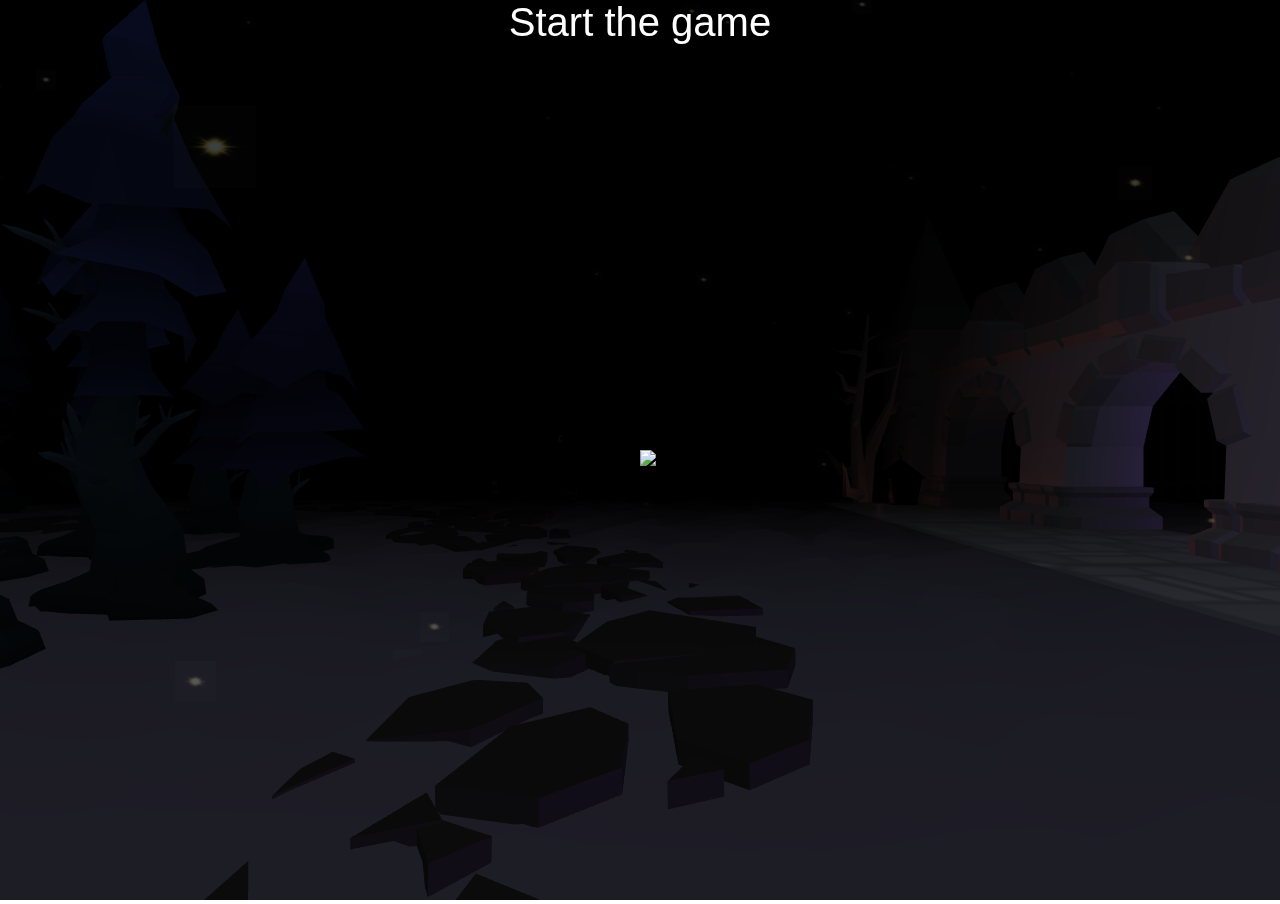
==== index.html @ 2cf0973c "Vincent branch (#4)" ====
<!DOCTYPE html>
<html lang="en">
	<head>
		<title>biatch wizard</title>
		<meta charset="utf-8">
		<meta name="viewport" content="width=device-width, user-scalable=no, minimum-scale=1.0, maximum-scale=1.0">
		<style>
			body {
				background-color: #ffffff;
				margin: 0;
				overflow: hidden;
				font-family: arial;
				width: 100%;
				height: 100%;
			}

			.start {
				position: absolute;
				width: 100%;
				height: 100%;
				background-color: rgba(0,0,0,0.5);
			}

			.instructions {
				width: 100%;
				height: 100%;
				color: #ffffff;
				text-align: center;
				cursor: pointer;
			}

			.mouse {
				position: absolute;
				top: 50%;
				left: 50%;
				z-index: 1000;
			}

		</style>
	</head>
	<body>


		<div class="mouse">
			<img width="34" height="34" src="http://www.sccpre.cat/png/big/2/24577_mouse-cursor-png.png" alt="mep">
		</div>

		<div class="start">
			<div class="instructions">
				<span style="font-size:40px">Start the game</span>
			</div>
		</div>

		<script src="js/three.js"></script>

		<script src="js/PointerLockControls.js"></script>
		<script src="js/OrbitControls.js"></script>

		<script src="js/FBXLoader.js"></script>
		<script src="js/OBJLoader.js"></script>

		<script src="js/inflate.min.js"></script>
		<script src="assets/main.js"></script>

		<script src="assets/fbxModels.js"></script>
		<script src="assets/objModels.js"></script>
		<script src="assets/pathwayModels.js"></script>

		<!-- Effects-->
		<script src="js/skybox.js"></script>
		<script src="js/rainEffect.js"></script>
		<!-- <script src="js/magicParticles.js"></script> -->


		<!-- sounds -->
		<script src="js/ravenSounds.js"></script>
		<script src="js/fireplaceSound.js"></script>

		<!-- <script src="js/ParticleEngine.js" ></script>
		<script src="js/ParticleEngineExamples.js"></script> -->

	</body>
</html>
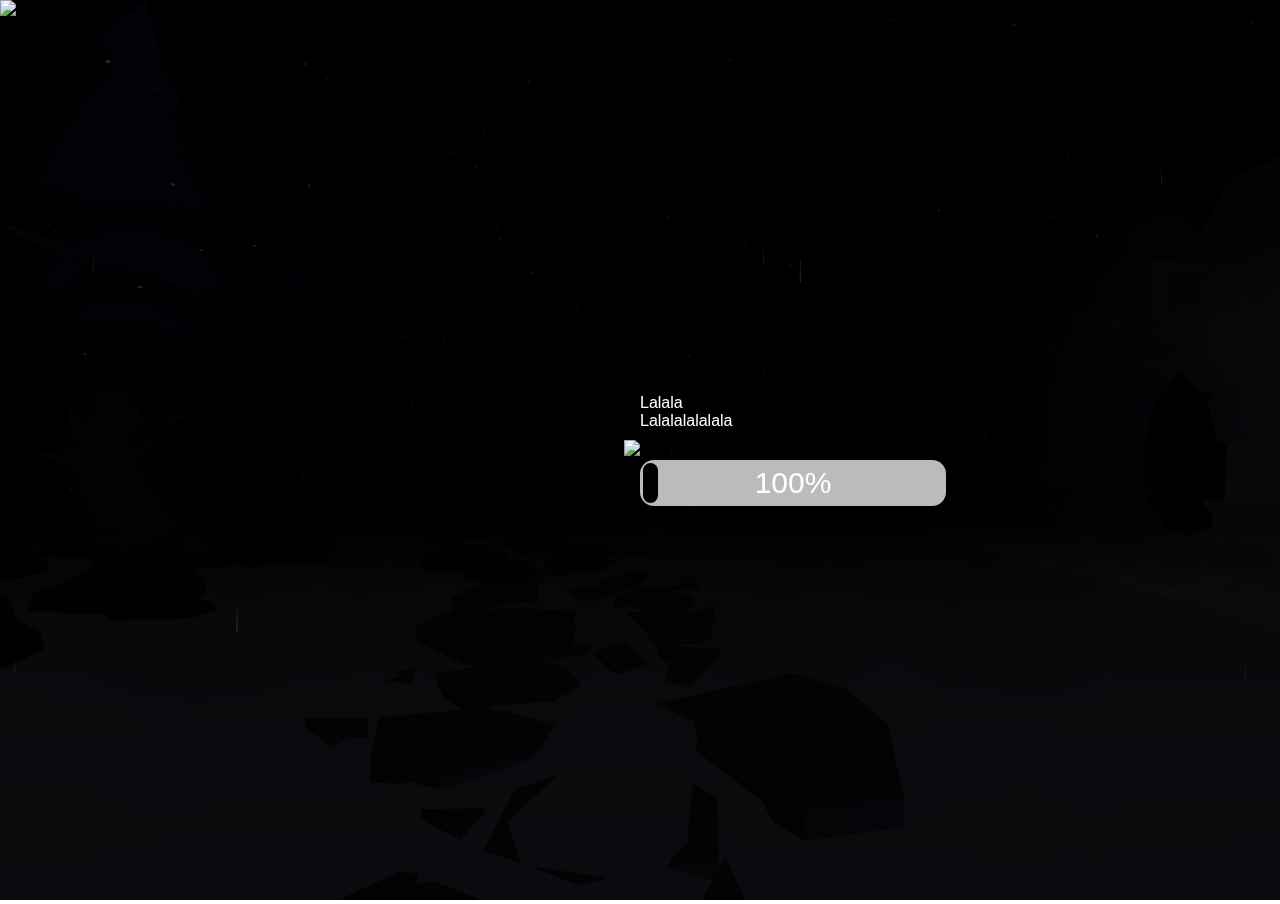
==== commit ea55396d: "added animations and particles" ====
--- a/index.html
+++ b/index.html
@@ -5,6 +5,12 @@
 		<meta charset="utf-8">
 		<meta name="viewport" content="width=device-width, user-scalable=no, minimum-scale=1.0, maximum-scale=1.0">
 		<style>
+
+			* {
+				border-spacing: border-box;
+				margin: 0;
+			}
+
 			body {
 				background-color: #ffffff;
 				margin: 0;
@@ -18,15 +24,37 @@
 				position: absolute;
 				width: 100%;
 				height: 100%;
+				background-color: rgba(0,0,0,0.8);
+				/* z-index: 10; */
+			}
+
+			.start-image {
+				position: absolute;
+				width: 100%;
+				height: 100vh;
+				object-fit: cover;
+				z-index: 10;
+
+			}
+
+			.instructions {
+				width: 100%;
+				height: 100%;
+				color: #ffffff;
+				display: flex;
+				justify-content: center;
+				align-items: center;
+				z-index: 10;
+			}
+
+			.win {
+				position: absolute;
+				width: 100%;
+				height: 100%;
 				background-color: rgba(0,0,0,0.5);
-			}
-
-			.instructions {
-				width: 100%;
-				height: 100%;
 				color: #ffffff;
-				text-align: center;
-				cursor: pointer;
+				/* text-align: center; */
+				display: none;
 			}
 
 			.mouse {
@@ -34,21 +62,118 @@
 				top: 50%;
 				left: 50%;
 				z-index: 1000;
+				display: none;
+			}
+
+			.start-wizard-image {
+				width: 50%;
+				text-align: right;
+				z-index:10;
+
+			}
+
+			.start-wrapper-text {
+				width: 50%;
+				text-align: left;
+				z-index: 10;
+
+			}
+
+
+			.progress-bar {
+				width: 300px;
+				height: 40px;
+				background-color: #bbb;
+				border-radius: 14px;
+				margin-top: 10px;
+				padding: 3px;
+			}
+
+			.progress {
+				width: 15px;
+				height: 40px;
+				border-radius: 13px;
+				background-color: black;
+			}
+
+			.percent-count {
+				width: 300px;
+				height: 40px;
+				font-size: 30px;
+				color: white;
+				text-align: center;
+				margin: 0;
+				padding-top: 3px;
+			}
+
+			.start-text {
+				display: none;
+				width: 300px;
+				text-align: center;
+				/* margin: 15px 0; */
+				position: absolute;
+				font-size:30px;
+				margin: 5px;
+				cursor: pointer;
+			}
+
+			.pause {
+				position: absolute;
+				width: 100%;
+				height: 100%;
+				background-color: rgba(0,0,0,0.8);
+				display: none;
+				align-items: center;
+				justify-content: center;
+				flex-direction: column;
+			}
+
+			.pause p {
+				color: white;
+				font-size: 40px;
+			}
+
+			.play-again {
+				cursor: pointer;
 			}
 
 		</style>
 	</head>
 	<body>
 
-
 		<div class="mouse">
-			<img width="34" height="34" src="http://www.sccpre.cat/png/big/2/24577_mouse-cursor-png.png" alt="mep">
-		</div>
-
+			<!-- <img width="34" height="34" src="http://www.sccpre.cat/png/big/2/24577_mouse-cursor-png.png" alt="mep"> -->
+		</div>
+
+		<img class="start-image" src="images/startPage.png" alt="startpic">
 		<div class="start">
 			<div class="instructions">
-				<span style="font-size:40px">Start the game</span>
+				<div class="start-wizard-image">
+					<img src="../images/wizard.png">
+				</div>
+				<div class="start-wrapper-text">
+					<p style="margin: 0;"> Lalala </p>
+					<p style="margin: 0;"> Lalalalalalala </p>
+
+					<!-- <div id="percentCount" class="percent-count"> 100%</div> -->
+					<div style="margin-top: 30px;">
+						<p class="start-text">Start</p>
+						<div class="progress-bar">
+							<div class="progress" id="progress"> <p id="percentCount" class="percent-count"> 100% </p> </div>
+						</div>
+					</div>
+				</div>
 			</div>
+		</div>
+
+		<div class="pause">
+			<p> Paused </p>
+			<p style="cursor: pointer;" id="keepPlaying"> Keep playing </p>
+		</div>
+
+		<div class="win">
+			<p style="font-size:40px">Congratulations hohoho</p>
+			<p class="play-again" style="font-size:40px">Play again</p>
 		</div>
 
 		<script src="js/three.js"></script>
@@ -58,23 +183,21 @@
 
 		<script src="js/FBXLoader.js"></script>
 		<script src="js/OBJLoader.js"></script>
-
 		<script src="js/inflate.min.js"></script>
+
 		<script src="assets/main.js"></script>
-
+		<script src="assets/loadingBar.js"></script>
 		<script src="assets/fbxModels.js"></script>
 		<script src="assets/objModels.js"></script>
 		<script src="assets/pathwayModels.js"></script>
-
-		<!-- Effects-->
-		<script src="js/skybox.js"></script>
-		<script src="js/rainEffect.js"></script>
-		<!-- <script src="js/magicParticles.js"></script> -->
-
+		<script src="assets/hiddenStaff.js"></script>
+
+
+		<script src="assets/skybox.js"></script>
 
 		<!-- sounds -->
-		<script src="js/ravenSounds.js"></script>
-		<script src="js/fireplaceSound.js"></script>
+		<script src="assets/ravenSounds.js"></script>
+		<script src="assets/fireplaceSound.js"></script>
 
 		<!-- <script src="js/ParticleEngine.js" ></script>
 		<script src="js/ParticleEngineExamples.js"></script> -->
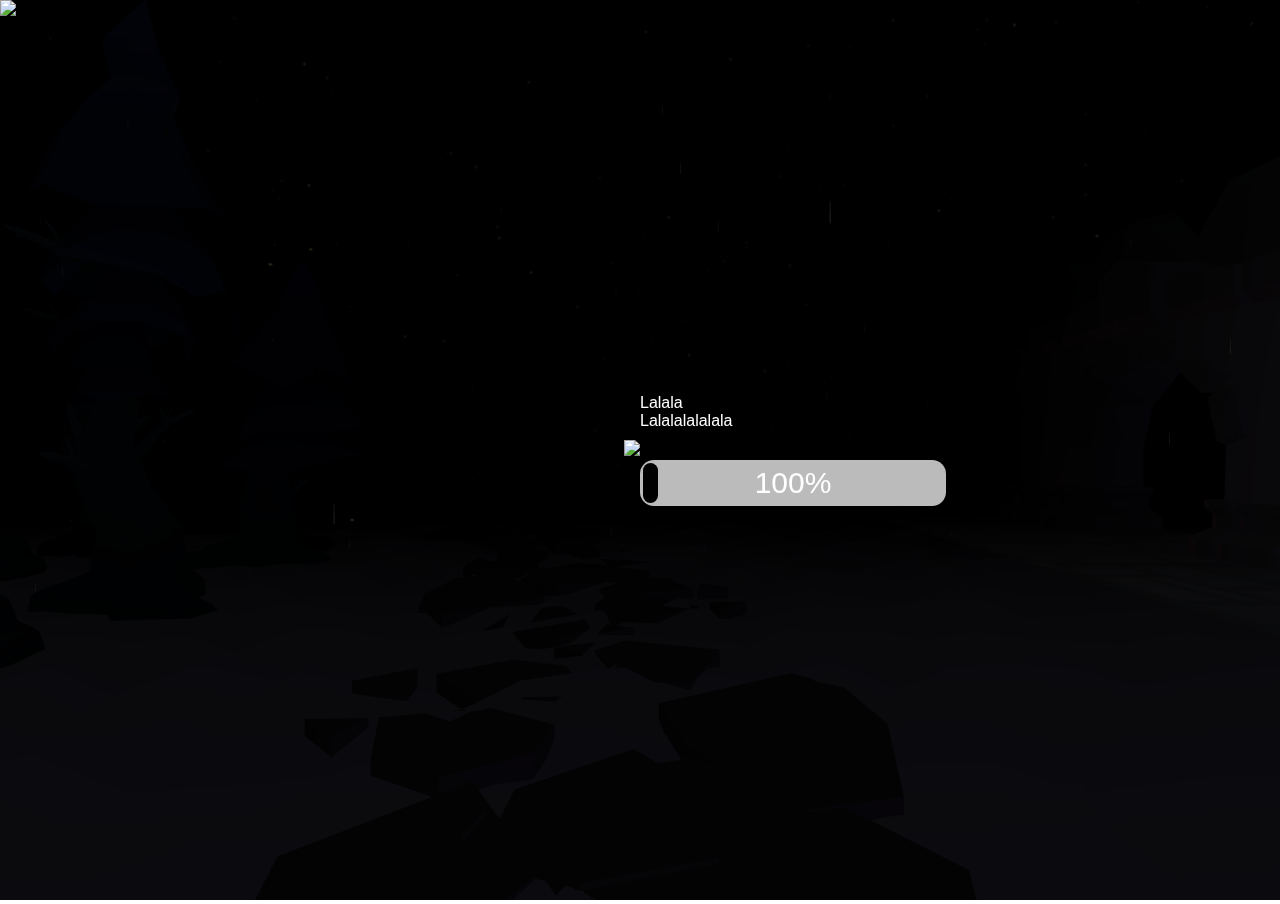
==== commit e0a069dc: "Added music and sound foe the floating stones" ====
--- a/index.html
+++ b/index.html
@@ -198,6 +198,7 @@
 		<!-- sounds -->
 		<script src="assets/ravenSounds.js"></script>
 		<script src="assets/fireplaceSound.js"></script>
+		<script src="assets/stoneSound.js"></script>
 
 		<!-- <script src="js/ParticleEngine.js" ></script>
 		<script src="js/ParticleEngineExamples.js"></script> -->
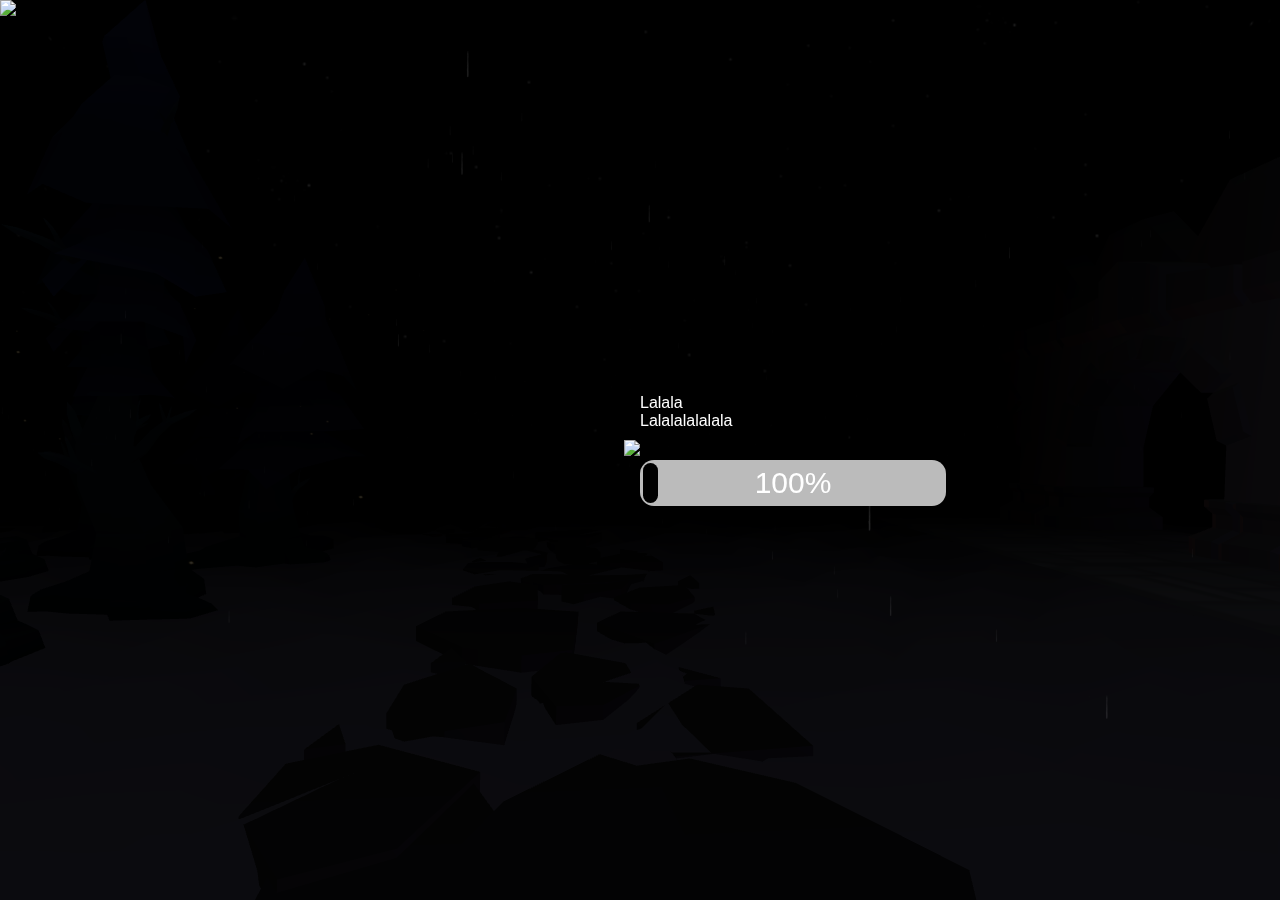
==== commit 2e039fd8: "Hid timer" ====
--- a/index.html
+++ b/index.html
@@ -140,6 +140,18 @@
 		</style>
 	</head>
 	<body>
+		<!-- count up timer score temp -->
+		<!-- for simple timer
+			 <label id="minutes">00</label>:<label id="seconds">00</label> -->
+			 
+		<!-- for Date() timer 
+			<div class="countup" id="countup1">
+			<span class="timeel minutes">0</span>
+ 			<span class="timeel timeRefMinutes">minutes</span>
+			<span class="timeel seconds">0</span>
+ 			<span class="timeel timeRefSeconds">seconds</span>
+		</div>  -->
+			  <!-- count up end -->
 
 		<div class="mouse">
 			<!-- <img width="34" height="34" src="http://www.sccpre.cat/png/big/2/24577_mouse-cursor-png.png" alt="mep"> -->
@@ -200,6 +212,9 @@
 		<script src="assets/fireplaceSound.js"></script>
 		<script src="assets/stoneSound.js"></script>
 
+		<!-- Highscore -->
+		<script src="assets/timer.js"></script>
+
 		<!-- <script src="js/ParticleEngine.js" ></script>
 		<script src="js/ParticleEngineExamples.js"></script> -->
 
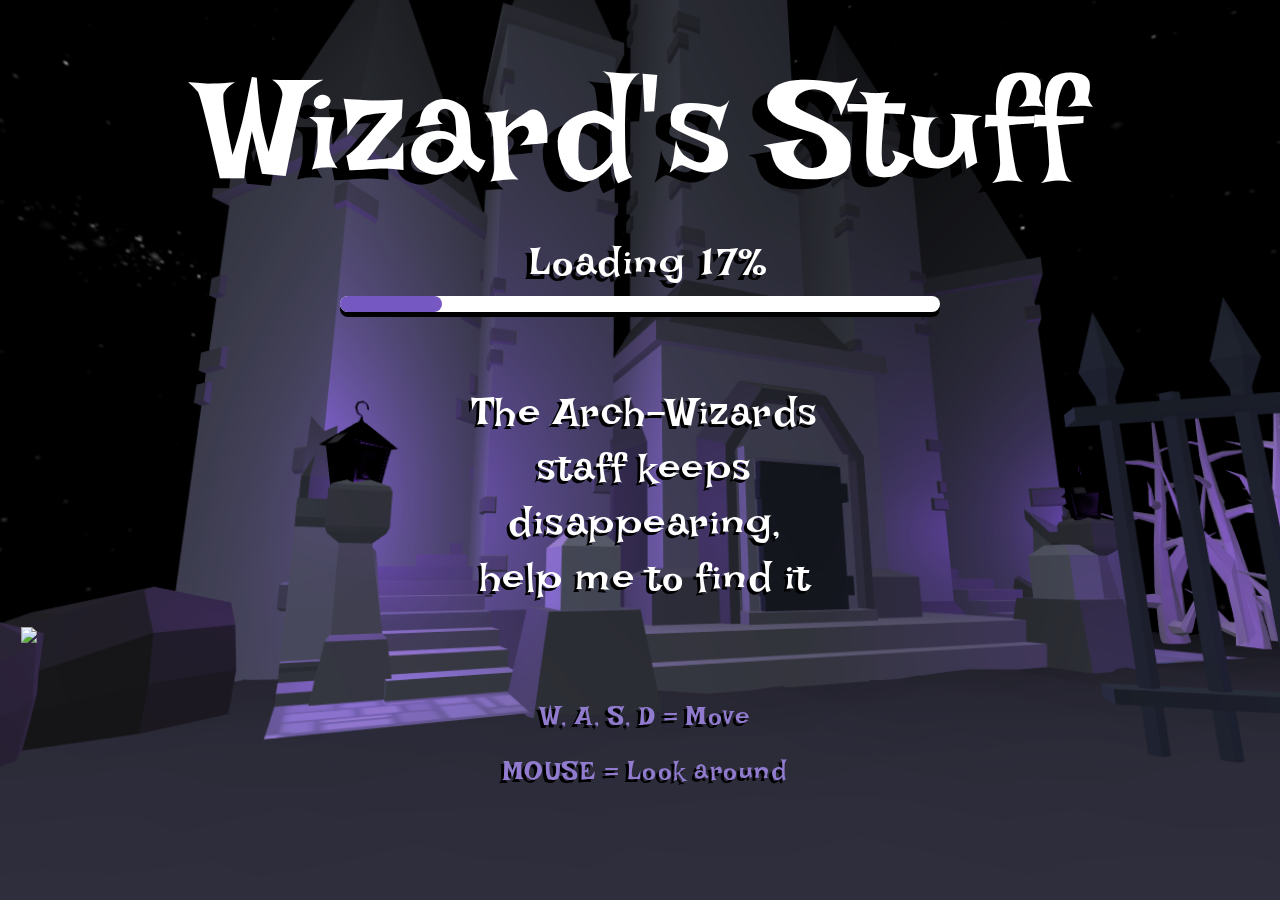
==== commit 1ef006b8: "Added limits and startpage" ====
--- a/index.html
+++ b/index.html
@@ -4,175 +4,41 @@
 		<title>biatch wizard</title>
 		<meta charset="utf-8">
 		<meta name="viewport" content="width=device-width, user-scalable=no, minimum-scale=1.0, maximum-scale=1.0">
-		<style>
-
-			* {
-				border-spacing: border-box;
-				margin: 0;
-			}
-
-			body {
-				background-color: #ffffff;
-				margin: 0;
-				overflow: hidden;
-				font-family: arial;
-				width: 100%;
-				height: 100%;
-			}
-
-			.start {
-				position: absolute;
-				width: 100%;
-				height: 100%;
-				background-color: rgba(0,0,0,0.8);
-				/* z-index: 10; */
-			}
-
-			.start-image {
-				position: absolute;
-				width: 100%;
-				height: 100vh;
-				object-fit: cover;
-				z-index: 10;
-
-			}
-
-			.instructions {
-				width: 100%;
-				height: 100%;
-				color: #ffffff;
-				display: flex;
-				justify-content: center;
-				align-items: center;
-				z-index: 10;
-			}
-
-			.win {
-				position: absolute;
-				width: 100%;
-				height: 100%;
-				background-color: rgba(0,0,0,0.5);
-				color: #ffffff;
-				/* text-align: center; */
-				display: none;
-			}
-
-			.mouse {
-				position: absolute;
-				top: 50%;
-				left: 50%;
-				z-index: 1000;
-				display: none;
-			}
-
-			.start-wizard-image {
-				width: 50%;
-				text-align: right;
-				z-index:10;
-
-			}
-
-			.start-wrapper-text {
-				width: 50%;
-				text-align: left;
-				z-index: 10;
-
-			}
-
-
-			.progress-bar {
-				width: 300px;
-				height: 40px;
-				background-color: #bbb;
-				border-radius: 14px;
-				margin-top: 10px;
-				padding: 3px;
-			}
-
-			.progress {
-				width: 15px;
-				height: 40px;
-				border-radius: 13px;
-				background-color: black;
-			}
-
-			.percent-count {
-				width: 300px;
-				height: 40px;
-				font-size: 30px;
-				color: white;
-				text-align: center;
-				margin: 0;
-				padding-top: 3px;
-			}
-
-			.start-text {
-				display: none;
-				width: 300px;
-				text-align: center;
-				/* margin: 15px 0; */
-				position: absolute;
-				font-size:30px;
-				margin: 5px;
-				cursor: pointer;
-			}
-
-			.pause {
-				position: absolute;
-				width: 100%;
-				height: 100%;
-				background-color: rgba(0,0,0,0.8);
-				display: none;
-				align-items: center;
-				justify-content: center;
-				flex-direction: column;
-			}
-
-			.pause p {
-				color: white;
-				font-size: 40px;
-			}
-
-			.play-again {
-				cursor: pointer;
-			}
-
-		</style>
+		<link rel="stylesheet" type="text/css" href="assets/styles/style.css">
 	</head>
 	<body>
-		<!-- count up timer score temp -->
-		<!-- for simple timer
-			 <label id="minutes">00</label>:<label id="seconds">00</label> -->
-			 
-		<!-- for Date() timer 
-			<div class="countup" id="countup1">
-			<span class="timeel minutes">0</span>
- 			<span class="timeel timeRefMinutes">minutes</span>
-			<span class="timeel seconds">0</span>
- 			<span class="timeel timeRefSeconds">seconds</span>
-		</div>  -->
-			  <!-- count up end -->
 
 		<div class="mouse">
 			<!-- <img width="34" height="34" src="http://www.sccpre.cat/png/big/2/24577_mouse-cursor-png.png" alt="mep"> -->
 		</div>
 
-		<img class="start-image" src="images/startPage.png" alt="startpic">
+		<img class="start-image" src="images/frontImage.png" alt="startpic">
+
 		<div class="start">
+			<!-- game title -->
+			<div class="game-title-wrapper">
+				<p class="game-title" style="margin: 0;"> Wizard's Stuff </p>
+			</div>
+			<!-- progress bar -->
+			<div class="progress-wrapper">
+				<div class="percent-wrapper">
+					<p class="start-text">Start</p>
+					<p id="loadingCount" class="loading-count"> Loading </p>
+					<p id="percentCount" class="percent-count"> 0% </p>
+				</div>
+				<div class="progress-bar">
+					<div class="progress" id="progress"></div>
+				</div>
+			</div>
+			<!-- wizard image and instructions -->
 			<div class="instructions">
-				<div class="start-wizard-image">
-					<img src="../images/wizard.png">
-				</div>
-				<div class="start-wrapper-text">
-					<p style="margin: 0;"> Lalala </p>
-					<p style="margin: 0;"> Lalalalalalala </p>
-
-					<!-- <div id="percentCount" class="percent-count"> 100%</div> -->
-					<div style="margin-top: 30px;">
-						<p class="start-text">Start</p>
-						<div class="progress-bar">
-							<div class="progress" id="progress"> <p id="percentCount" class="percent-count"> 100% </p> </div>
-						</div>
+				<div class="instructions-wrapper">
+					<div class="start-wizard-image">
+						<img src="images/wizard.png">
+					</div>
+					<div class="start-wrapper-text">
+						<p style="text-align: center; font-size:40px; margin: 0; width: 45%; line-height: 55px;"> The Arch-Wizards staff keeps disappearing, help me to find it </p>
+						<p style="text-align: center; width: 45%; color: #917bce; font-size:26px; margin-top: 80px; line-height: 55px;"> W, A, S, D = Move <br> MOUSE = Look around </p>
 					</div>
 				</div>
 			</div>
@@ -184,8 +50,18 @@
 		</div>
 
 		<div class="win">
-			<p style="font-size:40px">Congratulations hohoho</p>
-			<p class="play-again" style="font-size:40px">Play again</p>
+			<div class="win-text-wrapper">
+				<p>You won!</p>
+				<p>Your score: <span class="score">10</span></p>
+				<p>Your time: <span class="win-time">1 min 2s</span></p>
+
+				<div class="hat-score">
+				</div>
+
+				<div class="play-again-container">
+					<img class="play-again" style="width: 70px" src="images/playagain.png" alt="play again button">
+				</div>
+			</div>
 		</div>
 
 		<script src="js/three.js"></script>
@@ -203,17 +79,11 @@
 		<script src="assets/objModels.js"></script>
 		<script src="assets/pathwayModels.js"></script>
 		<script src="assets/hiddenStaff.js"></script>
-
-
 		<script src="assets/skybox.js"></script>
 
 		<!-- sounds -->
 		<script src="assets/ravenSounds.js"></script>
 		<script src="assets/fireplaceSound.js"></script>
-		<script src="assets/stoneSound.js"></script>
-
-		<!-- Highscore -->
-		<script src="assets/timer.js"></script>
 
 		<!-- <script src="js/ParticleEngine.js" ></script>
 		<script src="js/ParticleEngineExamples.js"></script> -->
--- a/assets/styles/style.css
+++ b/assets/styles/style.css
@@ -0,0 +1,251 @@
+@import url('https://fonts.googleapis.com/css?family=Lakki+Reddy&display=swap');
+* {
+  border-spacing: border-box;
+  margin: 0;
+  font-family: 'Lakki Reddy', cursive;
+  letter-spacing: 1.5px;
+}
+
+body {
+  background-color: #ffffff;
+  margin: 0;
+  overflow: hidden;
+  font-family: arial;
+  width: 100%;
+  height: 100%;
+}
+
+.start {
+  position: absolute;
+  width: 100%;
+  height: 100vh;
+  background-color: rgba(0,0,0,0.2);
+  z-index: 10;
+}
+
+.start-image {
+  position: absolute;
+  width: 100%;
+  height: 100vh;
+  object-fit: cover;
+}
+
+.instructions {
+  width: 100%;
+  color: #ffffff;
+  display: flex;
+  justify-content: center;
+  align-items: center;
+  flex-direction: column;
+}
+
+.mouse {
+  position: absolute;
+  top: 50%;
+  left: 50%;
+  z-index: 1000;
+  display: none;
+}
+
+.start-wizard-image {
+  width: 36%;
+  text-align: right;
+  display: flex;
+  align-items: center;
+  justify-content: flex-end;
+}
+
+.start-wizard-image img {
+  width: 440px;
+}
+
+.start-wrapper-text {
+  width: 64%;
+  /* height: 60vh; */
+  text-align: left;
+  display: flex;
+  flex-direction: column;
+  /* justify-content: center; */
+  align-items: flex-start;
+  margin-top: 30px;
+}
+
+.start-wrapper-text p {
+  font-size: 40px;
+  text-shadow: -3px 3px 0px black;
+}
+
+
+.progress-bar {
+  width: 600px;
+  height: 16px;
+  background-color: white;
+  border-radius: 12px;
+  box-shadow: 0px 5px 0px black;
+  margin-top: 7px;
+}
+
+.progress {
+  width: 15px;
+  height: 16px;
+  border-radius: 12px;
+  background-color: #7658C2;
+}
+
+.loading-count {
+  height: 50px;
+  font-size: 40px;
+  color: white;
+  text-align: center;
+  margin: 0 16px;
+  text-shadow: -5px 5px 0px black;
+}
+
+.percent-count {
+  height: 50px;
+  font-size: 40px;
+  color: white;
+  text-align: center;
+  margin: 0;
+  text-shadow: -5px 5px 0px black;
+
+}
+
+.start-text {
+  display: none;
+  height: 50px;
+  font-size: 43px;
+  color: white;
+  margin: 0;
+  cursor: pointer;
+  text-shadow: -5px 5px 0px black;
+}
+
+.pause {
+  position: absolute;
+  width: 100%;
+  height: 100%;
+  background-color: rgba(0,0,0,0.8);
+  display: none;
+  align-items: center;
+  justify-content: center;
+  flex-direction: column;
+}
+
+.pause p {
+  color: white;
+  font-size: 40px;
+  text-shadow: -10px 8px 0px black;
+}
+
+.play-again {
+  cursor: pointer;
+}
+
+.instructions-wrapper {
+  width: 100%;
+  height: 60vh;
+  display: flex;
+  flex-direction: row;
+}
+
+.progress-wrapper {
+  width: 100%;
+  height: 20vh;
+  display: flex;
+  flex-direction: column;
+  justify-content: center;
+  align-items: center;
+  /* background-color: rgba(0,0,0,.4); */
+}
+
+.percent-wrapper {
+  display: flex;
+  justify-content: center;
+  flex-direction: row;
+}
+
+.game-title-wrapper {
+  height: 15vh;
+  display: flex;
+  justify-content: center;
+  padding-top: 50px;
+}
+
+.game-title {
+  color: white;
+  font-size: 140px;
+  text-shadow: -15px 10px 0px black;
+}
+
+.win {
+  position: absolute;
+  width: 100%;
+  height: 100%;
+  color: #ffffff;
+  /* text-align: center; */
+  display: none;
+  z-index: 10;
+  background-color: rgba(0,0,0,.2);
+
+}
+
+.win-text-wrapper {
+  width: 80%;
+  text-align: center;
+  height: 80vh;
+  z-index: 50;
+  background-image: url('../../images/bg-frame.png');
+  background-repeat: no-repeat;
+  background-size: 100% 100%;
+  margin: 10vh 10%;
+  display: flex;
+  flex-direction: column;
+  justify-content: center;
+}
+
+.win-text-wrapper p:nth-child(1) {
+  font-size: 100px;
+  text-shadow: -10px 7px 0px black;
+}
+
+.win-text-wrapper p:nth-child(2) {
+  font-size: 50px;
+  text-shadow: -5px 5px 0px black;
+}
+
+.win-text-wrapper p:nth-child(3) {
+  font-size: 50px;
+  text-shadow: -5px 5px 0px black;
+}
+
+.score {
+}
+
+.win-time {
+}
+
+.hat-score {
+  width: 100%;
+  display: flex;
+  flex-direction: row;
+  justify-content: center;
+  align-items: center;
+}
+
+.win-image {
+  position: absolute;
+  width: 100%;
+  height: 100vh;
+  object-fit: cover;
+}
+
+.play-again-container {
+  width: 100%;
+  text-align: center;
+}
+
+.play-again {
+  border: 2px solid white;
+  border-radius: 50%;
+}
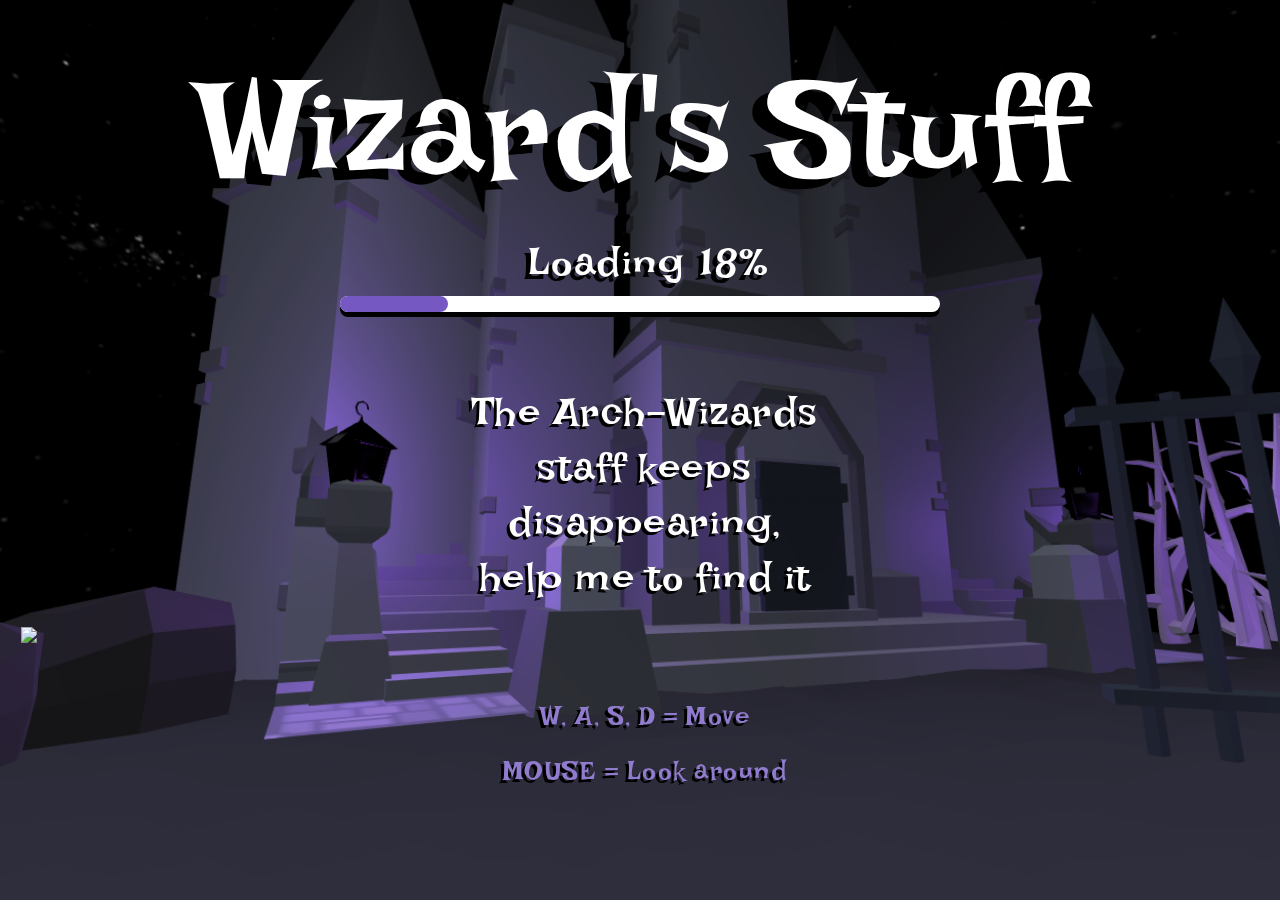
==== commit 376c28a4: "Merge branch 'master' into final-sofia-branch" ====
--- a/index.html
+++ b/index.html
@@ -7,6 +7,17 @@
 		<link rel="stylesheet" type="text/css" href="assets/styles/style.css">
 	</head>
 	<body>
+		<!-- count up timer score temp -->
+		<!-- for simple timer -->
+			 <!-- <label id="minutes">00</label>:<label id="seconds">00</label> -->
+		<!-- for Date() timer 
+			<div class="countup" id="countup1">
+			<span class="timeel minutes">0</span>
+ 			<span class="timeel timeRefMinutes">minutes</span>
+			<span class="timeel seconds">0</span>
+ 			<span class="timeel timeRefSeconds">seconds</span>
+		</div>  -->
+		<!-- count up end -->
 
 		<div class="mouse">
 			<!-- <img width="34" height="34" src="http://www.sccpre.cat/png/big/2/24577_mouse-cursor-png.png" alt="mep"> -->
@@ -84,6 +95,10 @@
 		<!-- sounds -->
 		<script src="assets/ravenSounds.js"></script>
 		<script src="assets/fireplaceSound.js"></script>
+		<script src="assets/stoneSound.js"></script>
+
+		<!-- Highscore -->
+		<script src="assets/timer.js"></script>
 
 		<!-- <script src="js/ParticleEngine.js" ></script>
 		<script src="js/ParticleEngineExamples.js"></script> -->
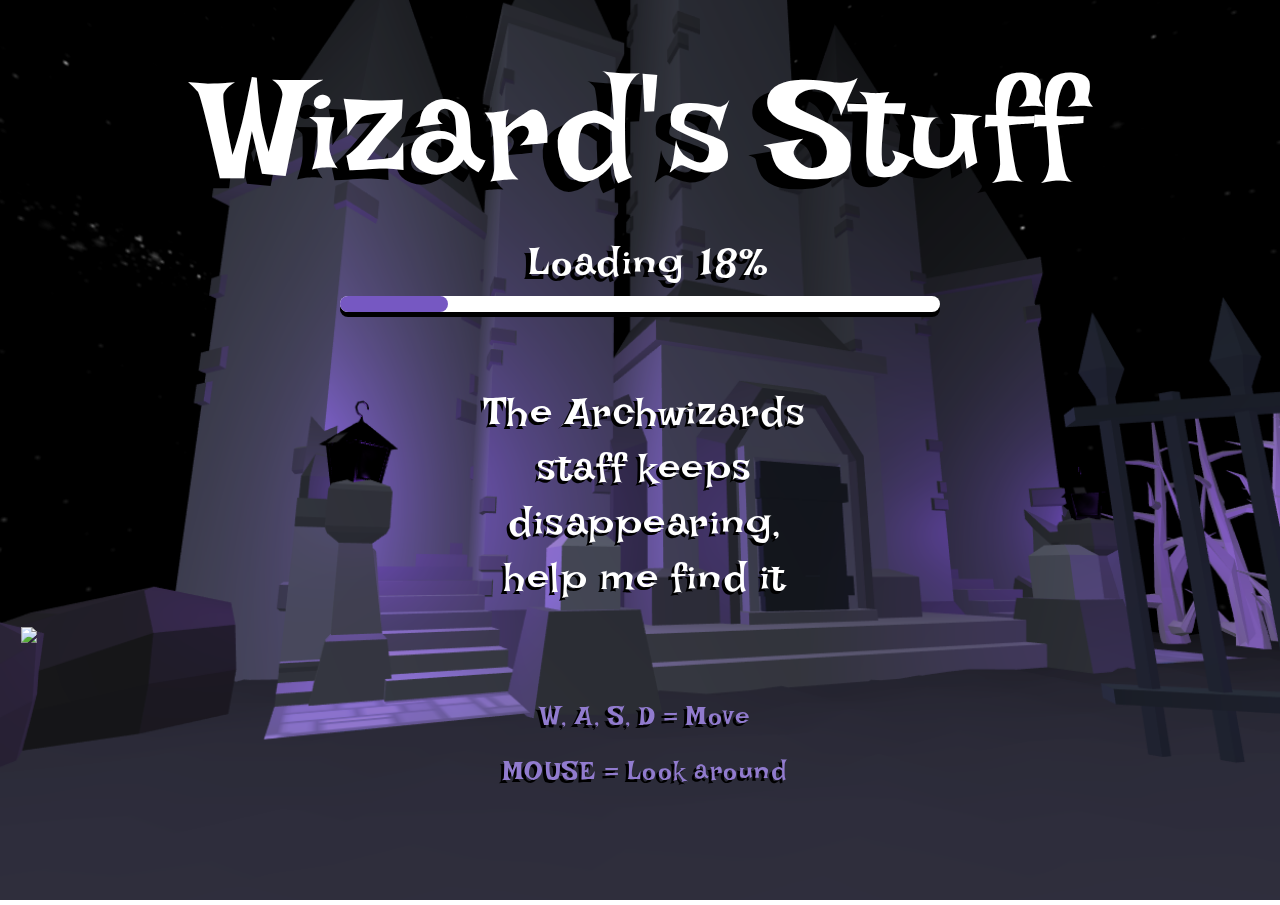
==== commit b8e9f7e9: "added bats" ====
--- a/index.html
+++ b/index.html
@@ -1,107 +1,107 @@
-<!DOCTYPE html>
-<html lang="en">
-	<head>
-		<title>biatch wizard</title>
-		<meta charset="utf-8">
-		<meta name="viewport" content="width=device-width, user-scalable=no, minimum-scale=1.0, maximum-scale=1.0">
-		<link rel="stylesheet" type="text/css" href="assets/styles/style.css">
-	</head>
-	<body>
-		<!-- count up timer score temp -->
-		<!-- for simple timer -->
-			 <!-- <label id="minutes">00</label>:<label id="seconds">00</label> -->
-		<!-- for Date() timer 
-			<div class="countup" id="countup1">
-			<span class="timeel minutes">0</span>
- 			<span class="timeel timeRefMinutes">minutes</span>
-			<span class="timeel seconds">0</span>
- 			<span class="timeel timeRefSeconds">seconds</span>
-		</div>  -->
-		<!-- count up end -->
-
-		<div class="mouse">
-			<!-- <img width="34" height="34" src="http://www.sccpre.cat/png/big/2/24577_mouse-cursor-png.png" alt="mep"> -->
-		</div>
-
-		<img class="start-image" src="images/frontImage.png" alt="startpic">
-
-		<div class="start">
-			<!-- game title -->
-			<div class="game-title-wrapper">
-				<p class="game-title" style="margin: 0;"> Wizard's Stuff </p>
-			</div>
-			<!-- progress bar -->
-			<div class="progress-wrapper">
-				<div class="percent-wrapper">
-					<p class="start-text">Start</p>
-					<p id="loadingCount" class="loading-count"> Loading </p>
-					<p id="percentCount" class="percent-count"> 0% </p>
-				</div>
-				<div class="progress-bar">
-					<div class="progress" id="progress"></div>
-				</div>
-			</div>
-			<!-- wizard image and instructions -->
-			<div class="instructions">
-				<div class="instructions-wrapper">
-					<div class="start-wizard-image">
-						<img src="images/wizard.png">
-					</div>
-					<div class="start-wrapper-text">
-						<p style="text-align: center; font-size:40px; margin: 0; width: 45%; line-height: 55px;"> The Arch-Wizards staff keeps disappearing, help me to find it </p>
-						<p style="text-align: center; width: 45%; color: #917bce; font-size:26px; margin-top: 80px; line-height: 55px;"> W, A, S, D = Move <br> MOUSE = Look around </p>
-					</div>
-				</div>
-			</div>
-		</div>
-
-		<div class="pause">
-			<p> Paused </p>
-			<p style="cursor: pointer;" id="keepPlaying"> Keep playing </p>
-		</div>
-
-		<div class="win">
-			<div class="win-text-wrapper">
-				<p>You won!</p>
-				<p>Your score: <span class="score">10</span></p>
-				<p>Your time: <span class="win-time">1 min 2s</span></p>
-
-				<div class="hat-score">
-				</div>
-
-				<div class="play-again-container">
-					<img class="play-again" style="width: 70px" src="images/playagain.png" alt="play again button">
-				</div>
-			</div>
-		</div>
-
-		<script src="js/three.js"></script>
-
-		<script src="js/PointerLockControls.js"></script>
-		<script src="js/OrbitControls.js"></script>
-
-		<script src="js/FBXLoader.js"></script>
-		<script src="js/OBJLoader.js"></script>
-		<script src="js/inflate.min.js"></script>
-
-		<script src="assets/main.js"></script>
-		<script src="assets/loadingBar.js"></script>
-		<script src="assets/fbxModels.js"></script>
-		<script src="assets/objModels.js"></script>
-		<script src="assets/pathwayModels.js"></script>
-		<script src="assets/hiddenStaff.js"></script>
-		<script src="assets/skybox.js"></script>
-
-		<!-- sounds -->
-		<script src="assets/ravenSounds.js"></script>
-		<script src="assets/fireplaceSound.js"></script>
-		<script src="assets/stoneSound.js"></script>
-
-		<!-- Highscore -->
-		<script src="assets/timer.js"></script>
-
-		<!-- <script src="js/ParticleEngine.js" ></script>
-		<script src="js/ParticleEngineExamples.js"></script> -->
-
-	</body>
-</html>
+<!DOCTYPE html>
+<html lang="en">
+	<head>
+		<title>biatch wizard</title>
+		<meta charset="utf-8">
+		<meta name="viewport" content="width=device-width, user-scalable=no, minimum-scale=1.0, maximum-scale=1.0">
+		<link rel="stylesheet" type="text/css" href="assets/styles/style.css">
+	</head>
+	<body>
+		<!-- count up timer score temp -->
+		<!-- for simple timer -->
+			 <!-- <label id="minutes">00</label>:<label id="seconds">00</label> -->
+		<!-- for Date() timer
+			<div class="countup" id="countup1">
+			<span class="timeel minutes">0</span>
+ 			<span class="timeel timeRefMinutes">minutes</span>
+			<span class="timeel seconds">0</span>
+ 			<span class="timeel timeRefSeconds">seconds</span>
+		</div>  -->
+		<!-- count up end -->
+
+		<div class="mouse">
+			<!-- <img width="34" height="34" src="http://www.sccpre.cat/png/big/2/24577_mouse-cursor-png.png" alt="mep"> -->
+		</div>
+
+		<img class="start-image" src="images/frontImage.png" alt="startpic">
+
+		<div class="start">
+			<!-- game title -->
+			<div class="game-title-wrapper">
+				<p class="game-title" style="margin: 0;"> Wizard's Stuff </p>
+			</div>
+			<!-- progress bar -->
+			<div class="progress-wrapper">
+				<div class="percent-wrapper">
+					<p class="start-text">Start</p>
+					<p id="loadingCount" class="loading-count"> Loading </p>
+					<p id="percentCount" class="percent-count"> 0% </p>
+				</div>
+				<div class="progress-bar">
+					<div class="progress" id="progress"></div>
+				</div>
+			</div>
+			<!-- wizard image and instructions -->
+			<div class="instructions">
+				<div class="instructions-wrapper">
+					<div class="start-wizard-image">
+						<img src="images/wizard.png">
+					</div>
+					<div class="start-wrapper-text">
+						<p style="text-align: center; font-size:40px; margin: 0; width: 45%; line-height: 55px;"> The Archwizards staff keeps disappearing, help me find it </p>
+						<p style="text-align: center; width: 45%; color: #917bce; font-size:26px; margin-top: 80px; line-height: 55px;"> W, A, S, D = Move <br> MOUSE = Look around </p>
+					</div>
+				</div>
+			</div>
+		</div>
+
+		<div class="pause">
+			<p> Paused </p>
+			<p style="cursor: pointer;" id="keepPlaying"> Keep playing </p>
+		</div>
+
+		<div class="win">
+			<div class="win-text-wrapper">
+				<p>You won!</p>
+				<p>Your score: <span class="score">10</span></p>
+				<p>Your time: <span class="win-time">1 min 2s</span></p>
+
+				<div class="hat-score">
+				</div>
+
+				<div class="play-again-container">
+					<img class="play-again" style="width: 70px" src="images/playagain.png" alt="play again button">
+				</div>
+			</div>
+		</div>
+
+		<script src="js/three.js"></script>
+
+		<script src="js/PointerLockControls.js"></script>
+		<script src="js/OrbitControls.js"></script>
+
+		<script src="js/FBXLoader.js"></script>
+		<script src="js/OBJLoader.js"></script>
+		<script src="js/inflate.min.js"></script>
+
+		<script src="assets/main.js"></script>
+		<script src="assets/loadingBar.js"></script>
+		<script src="assets/fbxModels.js"></script>
+		<script src="assets/objModels.js"></script>
+		<script src="assets/pathwayModels.js"></script>
+		<script src="assets/hiddenStaff.js"></script>
+		<script src="assets/skybox.js"></script>
+
+		<!-- sounds -->
+		<script src="assets/ravenSounds.js"></script>
+		<script src="assets/fireplaceSound.js"></script>
+		<script src="assets/stoneSound.js"></script>
+
+		<!-- Highscore -->
+		<script src="assets/timer.js"></script>
+
+		<!-- <script src="js/ParticleEngine.js" ></script>
+		<script src="js/ParticleEngineExamples.js"></script> -->
+
+	</body>
+</html>
--- a/assets/styles/style.css
+++ b/assets/styles/style.css
@@ -1,251 +1,251 @@
-@import url('https://fonts.googleapis.com/css?family=Lakki+Reddy&display=swap');
-* {
-  border-spacing: border-box;
-  margin: 0;
-  font-family: 'Lakki Reddy', cursive;
-  letter-spacing: 1.5px;
-}
-
-body {
-  background-color: #ffffff;
-  margin: 0;
-  overflow: hidden;
-  font-family: arial;
-  width: 100%;
-  height: 100%;
-}
-
-.start {
-  position: absolute;
-  width: 100%;
-  height: 100vh;
-  background-color: rgba(0,0,0,0.2);
-  z-index: 10;
-}
-
-.start-image {
-  position: absolute;
-  width: 100%;
-  height: 100vh;
-  object-fit: cover;
-}
-
-.instructions {
-  width: 100%;
-  color: #ffffff;
-  display: flex;
-  justify-content: center;
-  align-items: center;
-  flex-direction: column;
-}
-
-.mouse {
-  position: absolute;
-  top: 50%;
-  left: 50%;
-  z-index: 1000;
-  display: none;
-}
-
-.start-wizard-image {
-  width: 36%;
-  text-align: right;
-  display: flex;
-  align-items: center;
-  justify-content: flex-end;
-}
-
-.start-wizard-image img {
-  width: 440px;
-}
-
-.start-wrapper-text {
-  width: 64%;
-  /* height: 60vh; */
-  text-align: left;
-  display: flex;
-  flex-direction: column;
-  /* justify-content: center; */
-  align-items: flex-start;
-  margin-top: 30px;
-}
-
-.start-wrapper-text p {
-  font-size: 40px;
-  text-shadow: -3px 3px 0px black;
-}
-
-
-.progress-bar {
-  width: 600px;
-  height: 16px;
-  background-color: white;
-  border-radius: 12px;
-  box-shadow: 0px 5px 0px black;
-  margin-top: 7px;
-}
-
-.progress {
-  width: 15px;
-  height: 16px;
-  border-radius: 12px;
-  background-color: #7658C2;
-}
-
-.loading-count {
-  height: 50px;
-  font-size: 40px;
-  color: white;
-  text-align: center;
-  margin: 0 16px;
-  text-shadow: -5px 5px 0px black;
-}
-
-.percent-count {
-  height: 50px;
-  font-size: 40px;
-  color: white;
-  text-align: center;
-  margin: 0;
-  text-shadow: -5px 5px 0px black;
-
-}
-
-.start-text {
-  display: none;
-  height: 50px;
-  font-size: 43px;
-  color: white;
-  margin: 0;
-  cursor: pointer;
-  text-shadow: -5px 5px 0px black;
-}
-
-.pause {
-  position: absolute;
-  width: 100%;
-  height: 100%;
-  background-color: rgba(0,0,0,0.8);
-  display: none;
-  align-items: center;
-  justify-content: center;
-  flex-direction: column;
-}
-
-.pause p {
-  color: white;
-  font-size: 40px;
-  text-shadow: -10px 8px 0px black;
-}
-
-.play-again {
-  cursor: pointer;
-}
-
-.instructions-wrapper {
-  width: 100%;
-  height: 60vh;
-  display: flex;
-  flex-direction: row;
-}
-
-.progress-wrapper {
-  width: 100%;
-  height: 20vh;
-  display: flex;
-  flex-direction: column;
-  justify-content: center;
-  align-items: center;
-  /* background-color: rgba(0,0,0,.4); */
-}
-
-.percent-wrapper {
-  display: flex;
-  justify-content: center;
-  flex-direction: row;
-}
-
-.game-title-wrapper {
-  height: 15vh;
-  display: flex;
-  justify-content: center;
-  padding-top: 50px;
-}
-
-.game-title {
-  color: white;
-  font-size: 140px;
-  text-shadow: -15px 10px 0px black;
-}
-
-.win {
-  position: absolute;
-  width: 100%;
-  height: 100%;
-  color: #ffffff;
-  /* text-align: center; */
-  display: none;
-  z-index: 10;
-  background-color: rgba(0,0,0,.2);
-
-}
-
-.win-text-wrapper {
-  width: 80%;
-  text-align: center;
-  height: 80vh;
-  z-index: 50;
-  background-image: url('../../images/bg-frame.png');
-  background-repeat: no-repeat;
-  background-size: 100% 100%;
-  margin: 10vh 10%;
-  display: flex;
-  flex-direction: column;
-  justify-content: center;
-}
-
-.win-text-wrapper p:nth-child(1) {
-  font-size: 100px;
-  text-shadow: -10px 7px 0px black;
-}
-
-.win-text-wrapper p:nth-child(2) {
-  font-size: 50px;
-  text-shadow: -5px 5px 0px black;
-}
-
-.win-text-wrapper p:nth-child(3) {
-  font-size: 50px;
-  text-shadow: -5px 5px 0px black;
-}
-
-.score {
-}
-
-.win-time {
-}
-
-.hat-score {
-  width: 100%;
-  display: flex;
-  flex-direction: row;
-  justify-content: center;
-  align-items: center;
-}
-
-.win-image {
-  position: absolute;
-  width: 100%;
-  height: 100vh;
-  object-fit: cover;
-}
-
-.play-again-container {
-  width: 100%;
-  text-align: center;
-}
-
-.play-again {
-  border: 2px solid white;
-  border-radius: 50%;
-}
+@import url('https://fonts.googleapis.com/css?family=Lakki+Reddy&display=swap');
+* {
+  border-spacing: border-box;
+  margin: 0;
+  font-family: 'Lakki Reddy', cursive;
+  letter-spacing: 1.5px;
+}
+
+body {
+  background-color: #ffffff;
+  margin: 0;
+  overflow: hidden;
+  font-family: arial;
+  width: 100%;
+  height: 100%;
+}
+
+.start {
+  position: absolute;
+  width: 100%;
+  height: 100vh;
+  background-color: rgba(0,0,0,0.2);
+  z-index: 10;
+}
+
+.start-image {
+  position: absolute;
+  width: 100%;
+  height: 100vh;
+  object-fit: cover;
+}
+
+.instructions {
+  width: 100%;
+  color: #ffffff;
+  display: flex;
+  justify-content: center;
+  align-items: center;
+  flex-direction: column;
+}
+
+.mouse {
+  position: absolute;
+  top: 50%;
+  left: 50%;
+  z-index: 1000;
+  display: none;
+}
+
+.start-wizard-image {
+  width: 36%;
+  text-align: right;
+  display: flex;
+  align-items: center;
+  justify-content: flex-end;
+}
+
+.start-wizard-image img {
+  width: 440px;
+}
+
+.start-wrapper-text {
+  width: 64%;
+  /* height: 60vh; */
+  text-align: left;
+  display: flex;
+  flex-direction: column;
+  /* justify-content: center; */
+  align-items: flex-start;
+  margin-top: 30px;
+}
+
+.start-wrapper-text p {
+  font-size: 40px;
+  text-shadow: -3px 3px 0px black;
+}
+
+
+.progress-bar {
+  width: 600px;
+  height: 16px;
+  background-color: white;
+  border-radius: 12px;
+  box-shadow: 0px 5px 0px black;
+  margin-top: 7px;
+}
+
+.progress {
+  width: 15px;
+  height: 16px;
+  border-radius: 12px;
+  background-color: #7658C2;
+}
+
+.loading-count {
+  height: 50px;
+  font-size: 40px;
+  color: white;
+  text-align: center;
+  margin: 0 16px;
+  text-shadow: -5px 5px 0px black;
+}
+
+.percent-count {
+  height: 50px;
+  font-size: 40px;
+  color: white;
+  text-align: center;
+  margin: 0;
+  text-shadow: -5px 5px 0px black;
+
+}
+
+.start-text {
+  display: none;
+  height: 50px;
+  font-size: 43px;
+  color: white;
+  margin: 0;
+  cursor: pointer;
+  text-shadow: -5px 5px 0px black;
+}
+
+.pause {
+  position: absolute;
+  width: 100%;
+  height: 100%;
+  background-color: rgba(0,0,0,0.8);
+  display: none;
+  align-items: center;
+  justify-content: center;
+  flex-direction: column;
+}
+
+.pause p {
+  color: white;
+  font-size: 40px;
+  text-shadow: -10px 8px 0px black;
+}
+
+.play-again {
+  cursor: pointer;
+}
+
+.instructions-wrapper {
+  width: 100%;
+  height: 60vh;
+  display: flex;
+  flex-direction: row;
+}
+
+.progress-wrapper {
+  width: 100%;
+  height: 20vh;
+  display: flex;
+  flex-direction: column;
+  justify-content: center;
+  align-items: center;
+  /* background-color: rgba(0,0,0,.4); */
+}
+
+.percent-wrapper {
+  display: flex;
+  justify-content: center;
+  flex-direction: row;
+}
+
+.game-title-wrapper {
+  height: 15vh;
+  display: flex;
+  justify-content: center;
+  padding-top: 50px;
+}
+
+.game-title {
+  color: white;
+  font-size: 140px;
+  text-shadow: -15px 10px 0px black;
+}
+
+.win {
+  position: absolute;
+  width: 100%;
+  height: 100%;
+  color: #ffffff;
+  /* text-align: center; */
+  display: none;
+  z-index: 10;
+  background-color: rgba(0,0,0,.2);
+
+}
+
+.win-text-wrapper {
+  width: 80%;
+  text-align: center;
+  height: 80vh;
+  z-index: 50;
+  background-image: url('../../images/bg-frame.png');
+  background-repeat: no-repeat;
+  background-size: 100% 100%;
+  margin: 10vh 10%;
+  display: flex;
+  flex-direction: column;
+  justify-content: center;
+}
+
+.win-text-wrapper p:nth-child(1) {
+  font-size: 100px;
+  text-shadow: -10px 7px 0px black;
+}
+
+.win-text-wrapper p:nth-child(2) {
+  font-size: 50px;
+  text-shadow: -5px 5px 0px black;
+}
+
+.win-text-wrapper p:nth-child(3) {
+  font-size: 50px;
+  text-shadow: -5px 5px 0px black;
+}
+
+.score {
+}
+
+.win-time {
+}
+
+.hat-score {
+  width: 100%;
+  display: flex;
+  flex-direction: row;
+  justify-content: center;
+  align-items: center;
+}
+
+.win-image {
+  position: absolute;
+  width: 100%;
+  height: 100vh;
+  object-fit: cover;
+}
+
+.play-again-container {
+  width: 100%;
+  text-align: center;
+}
+
+.play-again {
+  border: 2px solid white;
+  border-radius: 50%;
+}
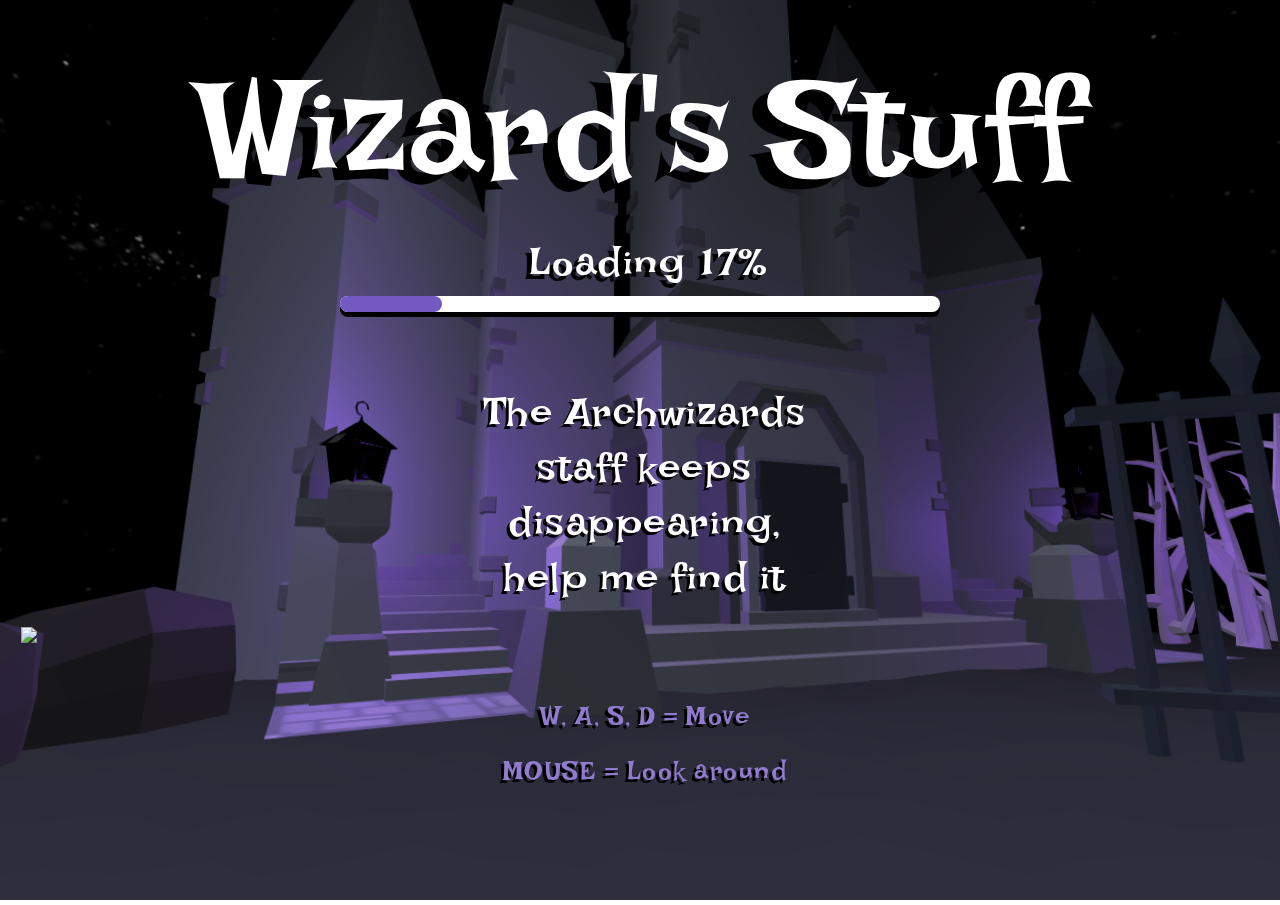
==== commit 3c49f629: "added scoreboard" ====
--- a/index.html
+++ b/index.html
@@ -20,7 +20,7 @@
 		<!-- count up end -->
 
 		<div class="mouse">
-			<!-- <img width="34" height="34" src="http://www.sccpre.cat/png/big/2/24577_mouse-cursor-png.png" alt="mep"> -->
+			<img width="50" height="50" style="opacity: 0.6; margin-left: -25px; margin-top: -25px;" src="images/cursor.png" alt="cursor">
 		</div>
 
 		<img class="start-image" src="images/frontImage.png" alt="startpic">
@@ -33,7 +33,7 @@
 			<!-- progress bar -->
 			<div class="progress-wrapper">
 				<div class="percent-wrapper">
-					<p class="start-text">Start</p>
+					<p class="start-text">Play Game</p>
 					<p id="loadingCount" class="loading-count"> Loading </p>
 					<p id="percentCount" class="percent-count"> 0% </p>
 				</div>
@@ -62,13 +62,16 @@
 
 		<div class="win">
 			<div class="win-text-wrapper">
-				<p>You won!</p>
-				<p>Your score: <span class="score">10</span></p>
-				<p>Your time: <span class="win-time">1 min 2s</span></p>
+				<p>You found it!</p>
+				<p>Your score: <span class="score"></span></p>
 
 				<div class="hat-score">
+					<img class="hat1" style="width: 70px; margin: 10px 10px 40px; display: none;" src="images/hatIcon.png" alt="play again button">
+					<img class="hat2" style="width: 70px; margin: 10px 10px 40px; display: none;" src="images/hatIcon.png" alt="play again button">
+					<img class="hat3" style="width: 70px; margin: 10px 10px 40px; display: none;" src="images/hatIcon.png" alt="play again button">
+					<img class="hat4" style="width: 70px; margin: 10px 10px 40px; display: none;" src="images/hatIcon.png" alt="play again button">
+					<img class="hat5" style="width: 70px; margin: 10px 10px 40px; display: none;" src="images/hatIcon.png" alt="play again button">
 				</div>
-
 				<div class="play-again-container">
 					<img class="play-again" style="width: 70px" src="images/playagain.png" alt="play again button">
 				</div>
@@ -98,7 +101,6 @@
 		<script src="assets/stoneSound.js"></script>
 
 		<!-- Highscore -->
-		<script src="assets/timer.js"></script>
 
 		<!-- <script src="js/ParticleEngine.js" ></script>
 		<script src="js/ParticleEngineExamples.js"></script> -->
--- a/assets/styles/style.css
+++ b/assets/styles/style.css
@@ -119,13 +119,19 @@
   margin: 0;
   cursor: pointer;
   text-shadow: -5px 5px 0px black;
+  transition: 0.3s;
+}
+
+.start-text:hover {
+  transform: scale(1.2);
+  color: #e1d6ff;
 }
 
 .pause {
   position: absolute;
   width: 100%;
   height: 100%;
-  background-color: rgba(0,0,0,0.8);
+  background-color: rgba(0,0,0,0.6);
   display: none;
   align-items: center;
   justify-content: center;
@@ -219,12 +225,6 @@
   text-shadow: -5px 5px 0px black;
 }
 
-.score {
-}
-
-.win-time {
-}
-
 .hat-score {
   width: 100%;
   display: flex;
